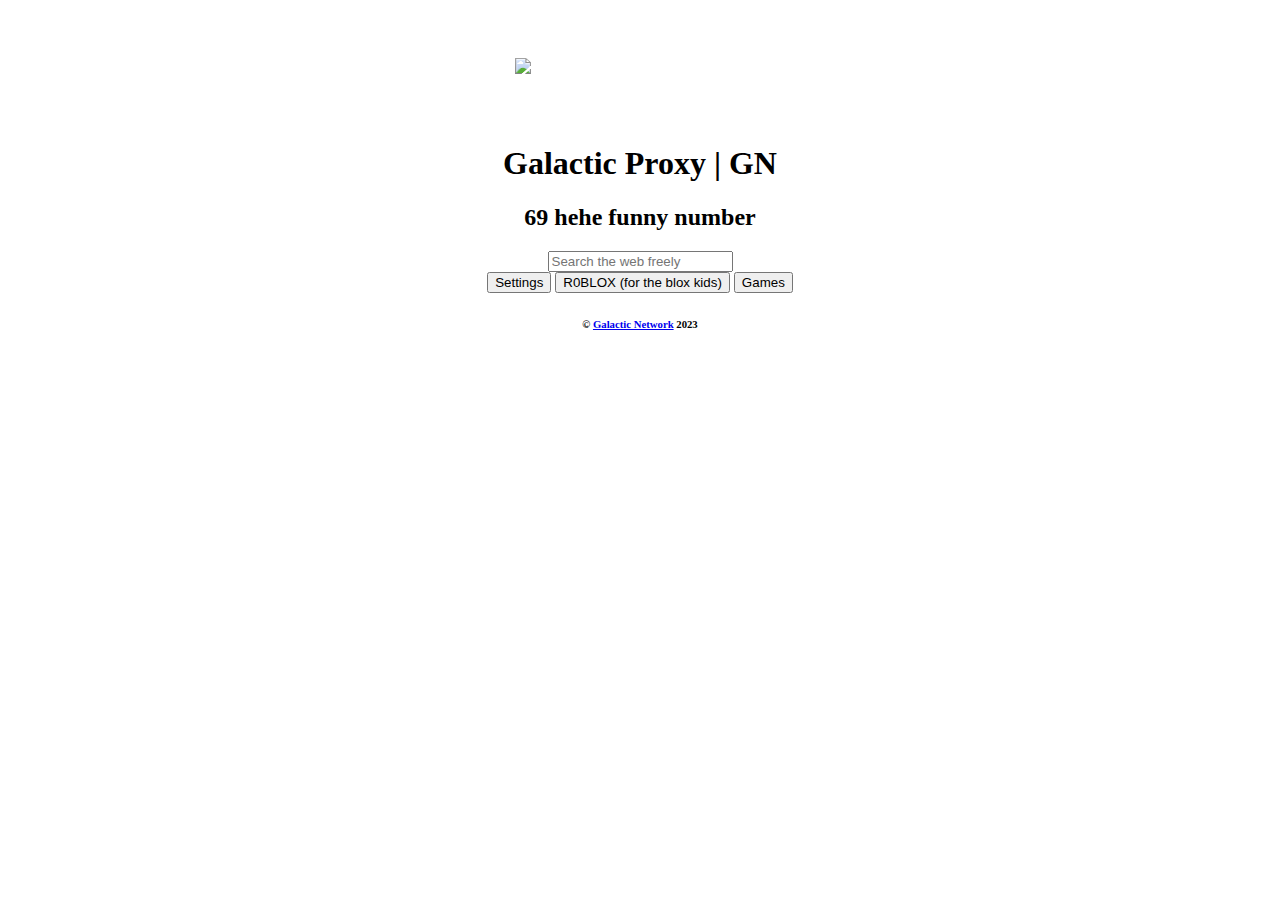
==== static/index.html @ 6e1b90bf "Update index.html" ====
<!DOCTYPE html>
<html lang="en">
<head>
  <meta charset="UTF-8">
  <meta http-equiv="X-UA-Compatible" content="IE=edge">
    <meta name="viewport" content="width=device-width, initial-scale=1.0">
  <title>Classes</title>
   <link rel="icon" href="https://ssl.gstatic.com/classroom/favicon.png" />
  <link rel="shortcut icon" href="https://ssl.gstatic.com/classroom/favicon.png" />
  <link rel="stylesheet" href="style.css">
</head>
<body>
  <div align="center">
    <img src="logo.png" style="
  border-radius: 25px;
  padding: 50px;
  width: 250px;
  height: px;
  margin-left: auto;
  margin-right: auto;
  display: block;
  ">
      <h1 title="Galactic, coming back for another run. A Galactic Network site">Galactic Pr<span>ox</span>y | GN</h1>
      <h2>  <span id="subtitle">Unblocking for the sake of students!</span></h2>
      <form>
        <input placeholder="Search the web freely">
    </form>
    <button class="btn" onclick="location.href='settings.html'" class="button">Settings</button>
    <button class="btn" onclick="location.href = __uv$config.prefix + __uv$config.encodeUrl('https://s1g7.onrender.com/play/roblox-corporation/5349/roblox');">R0BLOX (for the blox kids)</button>
    <button class="btn" onclick="location.href = __uv$config.prefix + __uv$config.encodeUrl('https://jmw.algebrashelper.com');">Ga<span>m</span>es</span></button>
    <h6><p>© <a href="https://dsc.gg/gnetwork">Galactic Network</a> 2023</p></h6>
</body>
  <script>
    // script to generate random greetings

function changeSub(num) {
  document.getElementById("subtitle").innerText = say[num];
}


var say = [];
say[0] = "Rare subtitle (real)";
say[1] = "Hello!";
say[2] = "Does this even work?";
say[3] = "Hey there bucko";
say[4] = "Made with Replit!";
say[5] = "Are you an NPC?";
say[6] = "You get a cookie!";
say[7] = "Remember your manners!";
say[8] = "this is david. say hi!";
say[9] = "Ok, and I know your address now!";
say[10] = "Beep boop! Are you a robot?";
say[11] = "Did you know I have a discord server?";
say[12] = "How many sides does a circle have?";
say[13] = "My disappointment is immeasurable and my day is ruined.";
say[14] = "You can read btw";
say[15] = "Imagine using chromebooks!";
say[16] = "HEHEHEHA.";
say[17] = "Redbull gives you wings...";
say[18] = "Can't play jenga in ohio";
say[19] = "Since 2021!";
say[20] = "By students, for students.";
say[21] = "Nice.";
say[22] = "This took to long to make";
say[23] = "69 hehe funny number";
say[24] = "Ahhhhhhhhh";
say[25] = "Awesome!";
say[26] = "Down in ohio!";
say[27] = "noot noot!";
say[28] = "100% Fresh!";
say[29] = "LOL";
say[30] = "not our fault if u get caught";
say[31] = "Hacking your pc...";
say[32] = "E!";
say[33] = "Help!!! I've fallen, and i can't get up!!!";
say[34] = "Reload the page NOW!";
say[35] = "Downloading your passwords...";
say[35] = "proxy²";
say[35] = "dont fucking skid this fucker";


// pick a random greeting
var howmany = say.length;
var bRand = 0;
bRand = Math.random();
bRand = Math.floor(bRand * howmany);
sayWhat = say[bRand];
document.getElementById("subtitle").innerText = sayWhat;

function changeSplash(num) {
  document.getElementById("subtitle").innerText = say[num];
  var ret = "Set current splash to splash " + num + ", " + say[num];
  return ret;
}
// credit to 3kh0 for the code :)
  </script>
    <script src="uv/uv.bundle.js" defer></script>
    <script src="uv/uv.config.js" defer></script>
    <script src="index.js" defer></script>
    <script src="/js/settings.js"></script>
    <script src="/js/settings2.js"></script>
  <script src="/js/ab.js"></script>
</html>
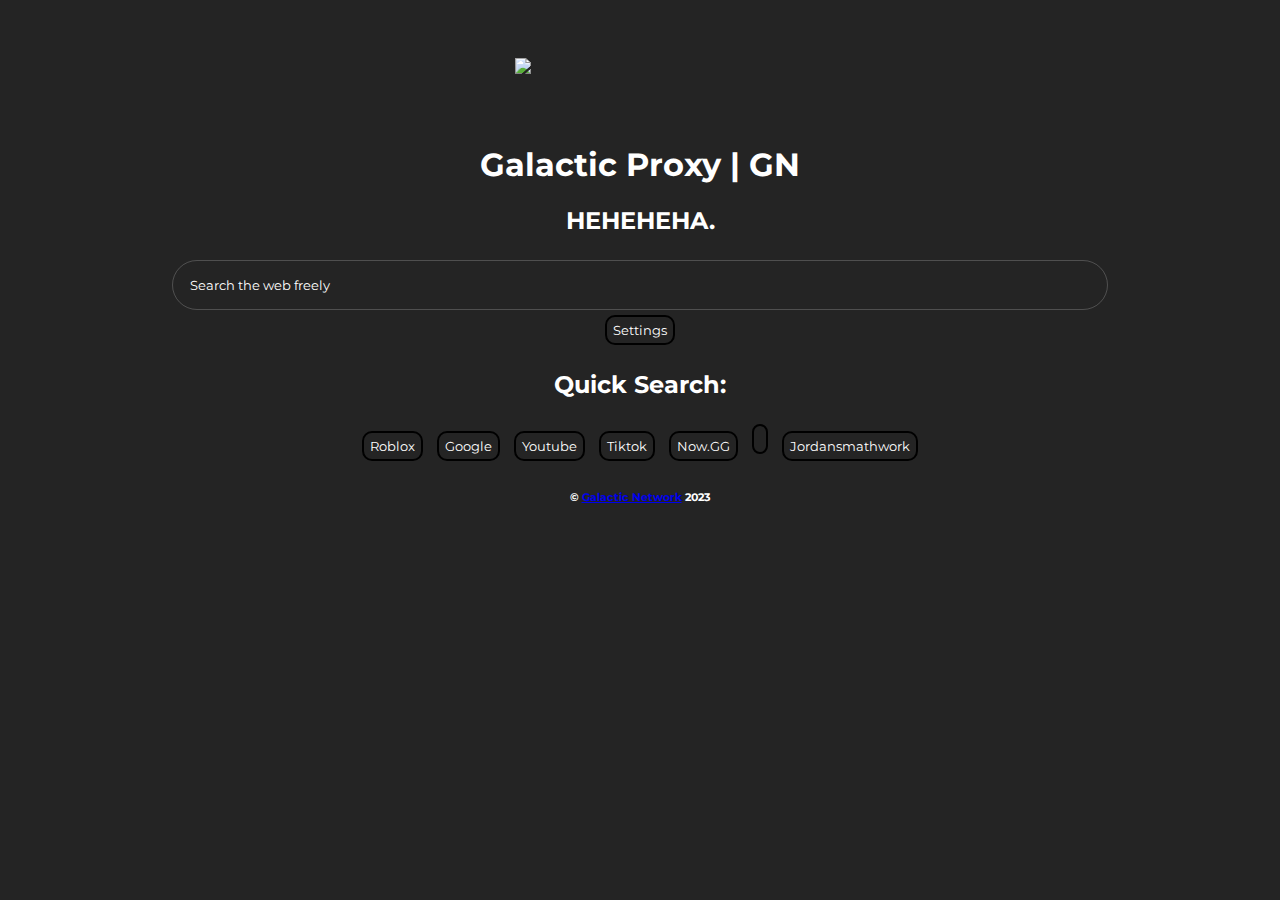
==== commit 76e46612: "Update index.html" ====
--- a/static/index.html
+++ b/static/index.html
@@ -27,8 +27,16 @@
         <input placeholder="Search the web freely">
     </form>
     <button class="btn" onclick="location.href='settings.html'" class="button">Settings</button>
-    <button class="btn" onclick="location.href = __uv$config.prefix + __uv$config.encodeUrl('https://s1g7.onrender.com/play/roblox-corporation/5349/roblox');">R0BLOX (for the blox kids)</button>
-    <button class="btn" onclick="location.href = __uv$config.prefix + __uv$config.encodeUrl('https://jmw.algebrashelper.com');">Ga<span>m</span>es</span></button>
+<h2>Quick Search:</h2>
+<div align="center">
+<button class="btn" onclick="location.href = __uv$config.prefix + __uv$config.encodeUrl('https://nowgg.nl/play/roblox-corporation/5349/roblox');">Roblox</button>
+    <button class="btn" onclick="location.href = __uv$config.prefix + __uv$config.encodeUrl('https://google.com');">Google</button>
+    <button class="btn" onclick="location.href = __uv$config.prefix + __uv$config.encodeUrl('https://youtube.com');">Youtube</button>
+    <button class="btn" onclick="location.href = __uv$config.prefix + __uv$config.encodeUrl('https://tiktok.com');">Tiktok</button>
+    <button class="btn" onclick="location.href = __uv$config.prefix + __uv$config.encodeUrl('https://nowgg.nl');">Now.GG</button>
+    <button class="btn" onclick="location.href = __uv$config.prefix + __uv$config.encodeUrl('https://discord.com/login');"></button>
+
+<button class="btn" onclick="location.href = __uv$config.prefix + __uv$config.encodeUrl('https://jmw.algebrashelper.com');">Jordansmathwork</button>
     <h6><p>© <a href="https://dsc.gg/gnetwork">Galactic Network</a> 2023</p></h6>
 </body>
   <script>
--- a/static/style.css
+++ b/static/style.css
@@ -0,0 +1,48 @@
+@import url('https://fonts.googleapis.com/css2?family=Montserrat&display=swap');
+body {
+  background: #242424;
+	color: white;
+  font-family: 'Montserrat', sans-serif;
+  overflow: hidden;
+}
+form input {
+    background: none;
+    font-family: inherit;
+    padding: 0px 17px;
+    height: 48px;
+    border: 1px solid rgb(255, 255, 255, .2);
+    color: var(--text-color);
+    border-radius: 3px;
+    outline: none;
+    width: 900px;
+    margin-top: 5px;
+    border-radius: 50px;
+    color: #FFF;
+}
+ form input::placeholder {
+      font-family: 'Montserrat', sans-serif;
+      color: white;
+    }
+form input:focus {
+    border: 1px solid rgba(253, 253, 253, 0.514);
+    border-radius: 6px;
+    animation: fadeInAnimation ease-in-out 0.3s;
+    animation-iteration-count: 1;
+    animation-fill-mode: forwards;
+}
+ .btn {
+	font-family: 'Montserrat', sans-serif;
+	margin: 5px;
+	border-radius: 10px;
+	width: 10px + fit-content;
+	height: 30px;
+	border-style: solid;
+	border-width: 2px;
+	background: none;
+	color: white;
+	transition: all  0.4s ease;
+}
+.btn:hover {
+	color: black;
+	cursor: pointer;
+	background: white;
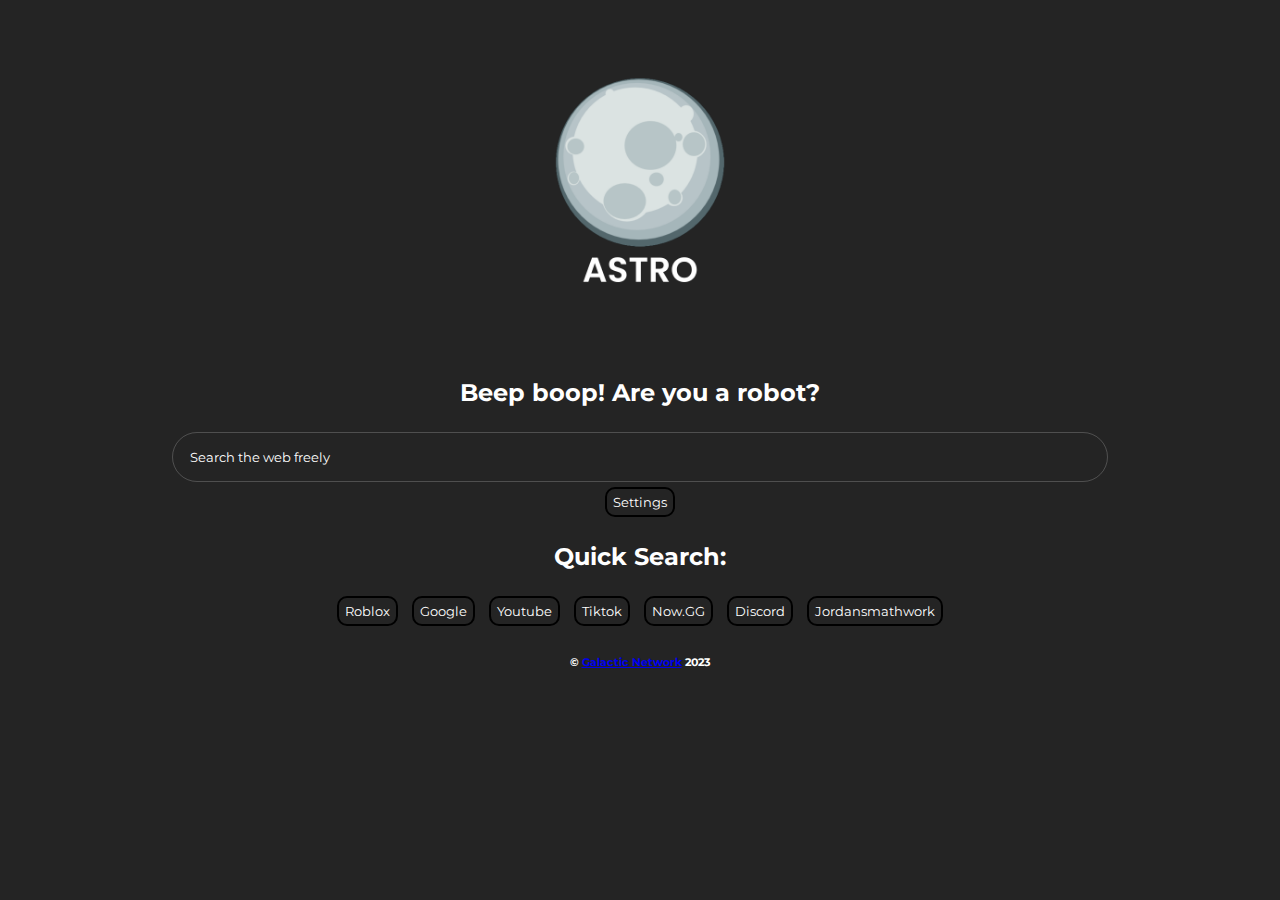
==== commit 13dcdb60: "Update index.html" ====
--- a/static/index.html
+++ b/static/index.html
@@ -12,7 +12,7 @@
 </head>
 <body>
   <div align="center">
-    <img src="logo.png" style="
+    <img src="newlogo.png" style="
   border-radius: 25px;
   padding: 50px;
   width: 250px;
@@ -20,8 +20,7 @@
   margin-left: auto;
   margin-right: auto;
   display: block;
-  ">
-      <h1 title="Galactic, coming back for another run. A Galactic Network site">Galactic Pr<span>ox</span>y | GN</h1>
+  " title="Astro, coming back for another run. A Galactic Network site">
       <h2>  <span id="subtitle">Unblocking for the sake of students!</span></h2>
       <form>
         <input placeholder="Search the web freely">
@@ -34,7 +33,7 @@
     <button class="btn" onclick="location.href = __uv$config.prefix + __uv$config.encodeUrl('https://youtube.com');">Youtube</button>
     <button class="btn" onclick="location.href = __uv$config.prefix + __uv$config.encodeUrl('https://tiktok.com');">Tiktok</button>
     <button class="btn" onclick="location.href = __uv$config.prefix + __uv$config.encodeUrl('https://nowgg.nl');">Now.GG</button>
-    <button class="btn" onclick="location.href = __uv$config.prefix + __uv$config.encodeUrl('https://discord.com/login');"></button>
+    <button class="btn" onclick="location.href = __uv$config.prefix + __uv$config.encodeUrl('https://discord.com/login');">Discord</button>
 
 <button class="btn" onclick="location.href = __uv$config.prefix + __uv$config.encodeUrl('https://jmw.algebrashelper.com');">Jordansmathwork</button>
     <h6><p>© <a href="https://dsc.gg/gnetwork">Galactic Network</a> 2023</p></h6>
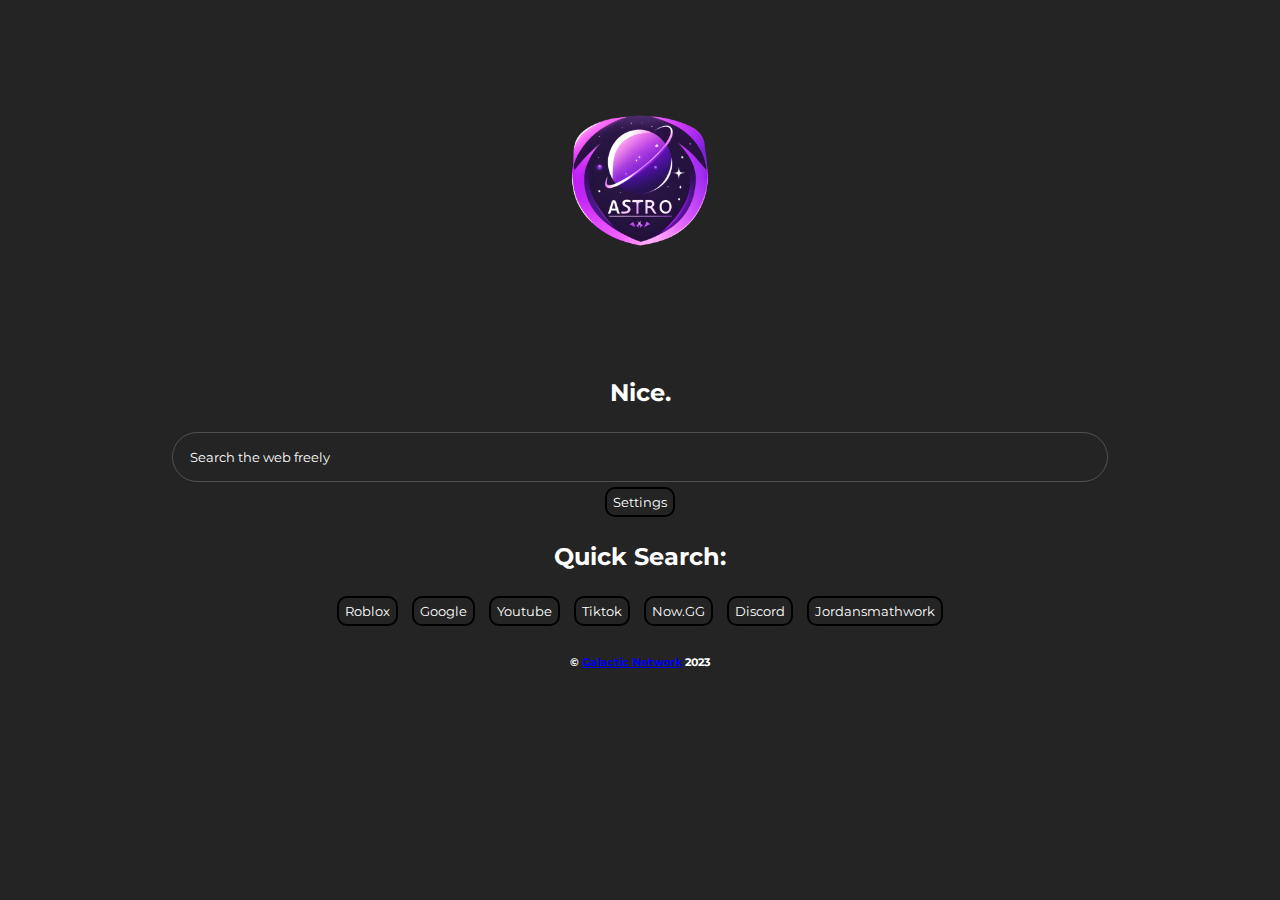
==== commit 3abe5afe: "Update index.html" ====
--- a/static/index.html
+++ b/static/index.html
@@ -12,7 +12,7 @@
 </head>
 <body>
   <div align="center">
-    <img src="newlogo.png" style="
+    <img src="astro.png" style="
   border-radius: 25px;
   padding: 50px;
   width: 250px;
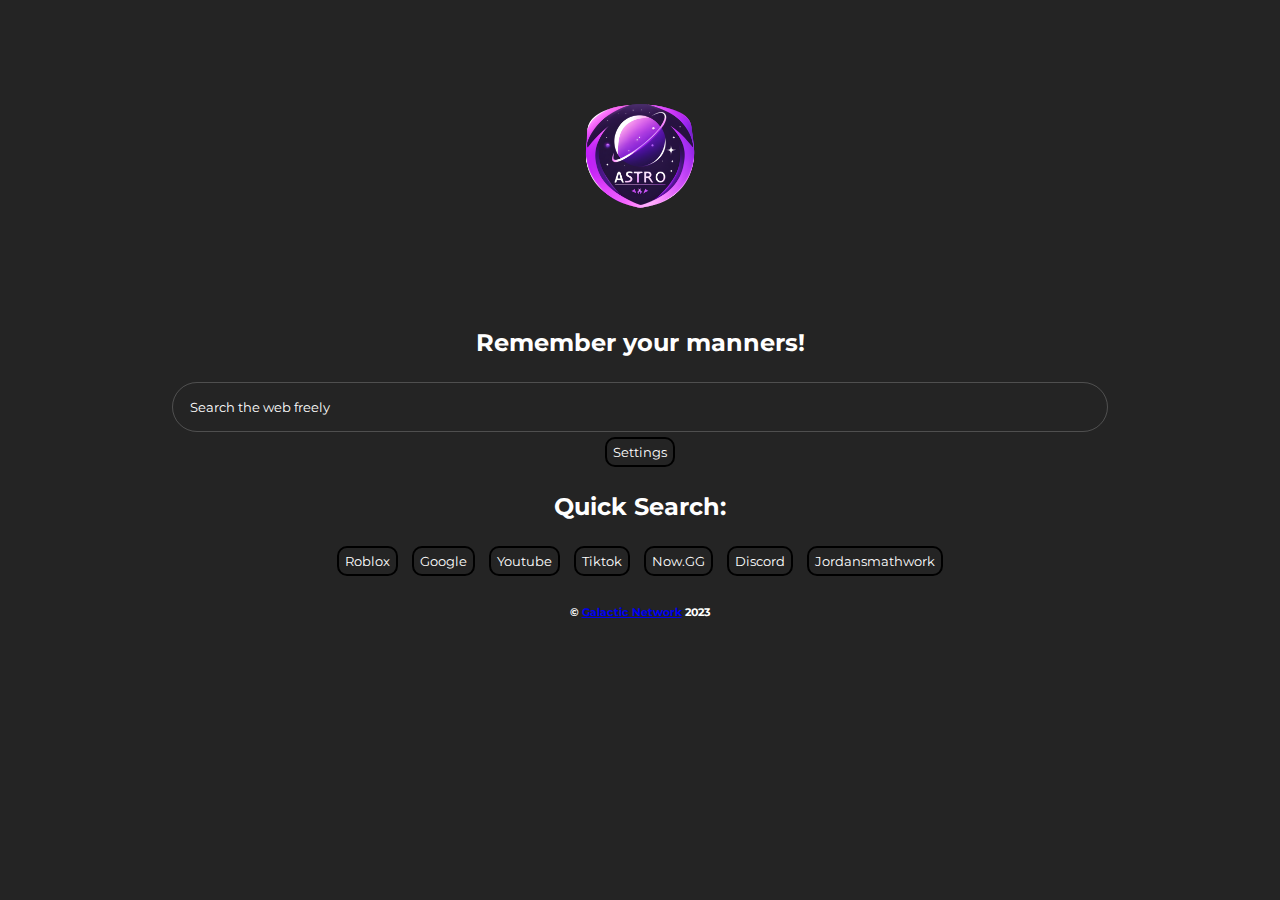
==== commit 57b90870: "Update index.html" ====
--- a/static/index.html
+++ b/static/index.html
@@ -15,7 +15,7 @@
     <img src="astro.png" style="
   border-radius: 25px;
   padding: 50px;
-  width: 250px;
+  width: 200px;
   height: px;
   margin-left: auto;
   margin-right: auto;
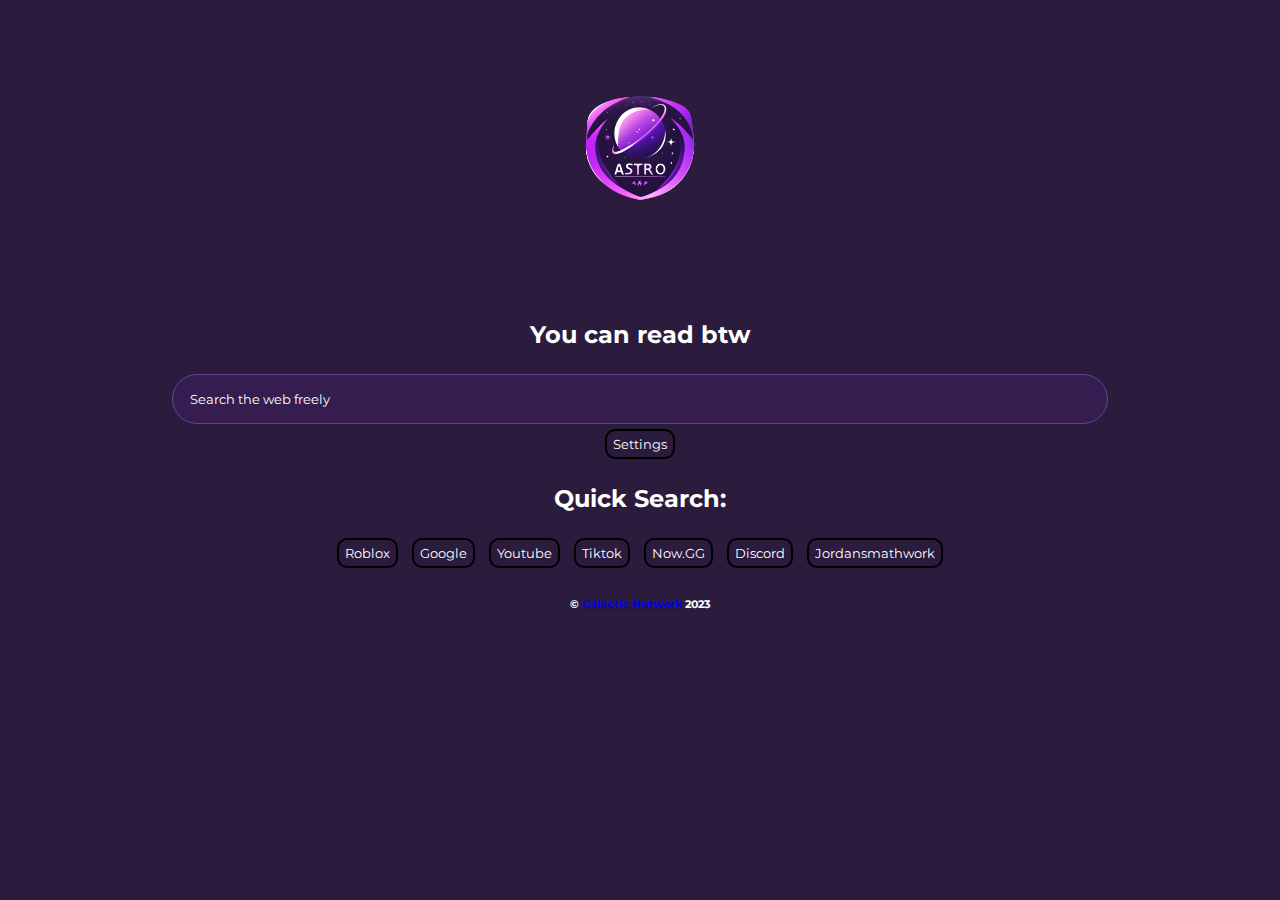
==== commit 84da08f1: "Co-authored-by: Spaced <SpacedOutCode@users.noreply.github.com>" ====
--- a/static/index.html
+++ b/static/index.html
@@ -9,11 +9,13 @@
    <link rel="icon" href="https://ssl.gstatic.com/classroom/favicon.png" />
   <link rel="shortcut icon" href="https://ssl.gstatic.com/classroom/favicon.png" />
   <link rel="stylesheet" href="style.css">
+  <link rel="preconnect" href="https://fonts.googleapis.com">
+<link rel="preconnect" href="https://fonts.gstatic.com" crossorigin>
+<link href="https://fonts.googleapis.com/css2?family=Rubik:wght@300;400;500;600&display=swap" rel="stylesheet">
 </head>
 <body>
   <div align="center">
     <img src="astro.png" style="
-  border-radius: 25px;
   padding: 50px;
   width: 200px;
   height: px;
--- a/static/style.css
+++ b/static/style.css
@@ -1,16 +1,17 @@
 @import url('https://fonts.googleapis.com/css2?family=Montserrat&display=swap');
 body {
-  background: #242424;
+  background: #2B1C3D;
 	color: white;
   font-family: 'Montserrat', sans-serif;
   overflow: hidden;
+  margin: 0;
 }
 form input {
-    background: none;
+    background: #351E4F;
     font-family: inherit;
     padding: 0px 17px;
     height: 48px;
-    border: 1px solid rgb(255, 255, 255, .2);
+    border: 1px solid #68419b;
     color: var(--text-color);
     border-radius: 3px;
     outline: none;
@@ -24,8 +25,7 @@
       color: white;
     }
 form input:focus {
-    border: 1px solid rgba(253, 253, 253, 0.514);
-    border-radius: 6px;
+    border: 1px solid #7D29E8;
     animation: fadeInAnimation ease-in-out 0.3s;
     animation-iteration-count: 1;
     animation-fill-mode: forwards;
@@ -46,3 +46,4 @@
 	color: black;
 	cursor: pointer;
 	background: white;
+}